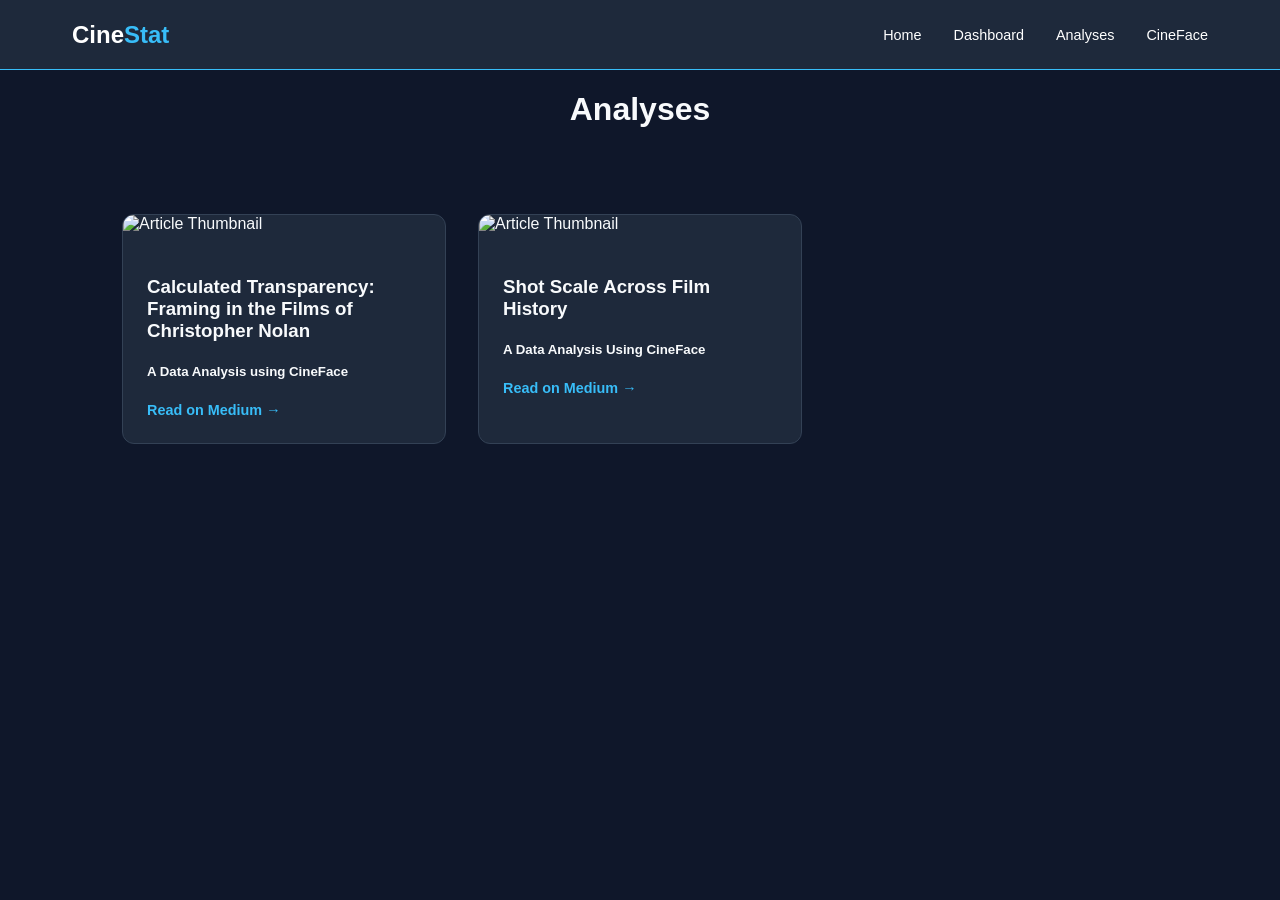
==== docs/analyses.html @ 9fae62ab "initial finish of site" ====
<!DOCTYPE html>
<html lang="en">
<head>
    <meta charset="UTF-8">
    <meta name="viewport" content="width=device-width, initial-scale=1.0">
    <title>Analyses | Cinestat</title>
    <link rel="stylesheet" href="style.css">
    <!-- <style>
        :root {
            --bg-color: #0f172a;
            --card-bg: #1e293b;
            --text-color: #f8fafc;
            --accent-color: #38bdf8;
        }

        body {
            font-family: sans-serif;
            background-color: var(--bg-color);
            color: var(--text-color);
            margin: 0;
            padding: 2rem;
        }

        nav { margin-bottom: 3rem; text-align: center; }
        nav a { color: var(--accent-color); text-decoration: none; font-weight: bold; }


    </style> -->
</head>
<body class="analysis-layout">
    <nav class="navbar">
        <div class="nav-container">
            <a href="index.html" class="nav-logo">Cine<span>Stat</span></a>
            <ul class="nav-links">
                <li><a href="index.html">Home</a></li>
                <li><a href="dashboard.html">Dashboard</a></li>
                <li><a href="analyses.html">Analyses</a></li>
                <li><a href="https://github.com/astaileyyoung/CineFace" target="_blank">CineFace</a></li>
            </ul>
        </div>
    </nav>

    <h1 style="text-align: center;">Analyses</h1>

    <div class="container">
        <div class="grid">
            <!-- Article 1 -->
            <div class="card">
                <img src="https://miro.medium.com/v2/resize:fit:720/format:webp/1*WrCJIReZfqjPlGM55V55gQ.png" alt="Article Thumbnail">
                <div class="card-content">
                    <h3>Calculated Transparency: Framing in the Films of Christopher Nolan</h3>
                    <h5>A Data Analysis using CineFace</h5>
                    <a href="https://medium.com/@amosstaileyyoung/christopher-nolan-a-style-of-calculated-transparency-07df959f924b?source=your_stories_outbox---writer_outbox_published-----------------------------------------" class="read-more" target="_blank">Read on Medium →</a>
                </div>
            </div>

            <!-- Article 2 -->
            <div class="card">
                <img src="https://miro.medium.com/v2/resize:fit:720/format:webp/1*xH1f8M4GQTe20hN3ojoHLQ.png" alt="Article Thumbnail">
                <div class="card-content">
                    <h3>Shot Scale Across Film History</h3>
                    <h5>A Data Analysis Using CineFace</h5>
                    <a href="https://medium.com/@amosstaileyyoung/shot-scale-across-film-history-40839b85e8a0?source=your_stories_outbox---writer_outbox_published-----------------------------------------" class="read-more" target="_blank">Read on Medium →</a>
                </div>
            </div>
        </div>
    </div>

</body>
</html>
---- docs/style.css ----
/* ==========================================
   1. CORE THEME & RESET
   ========================================== */
:root {
    --bg-color: #0f172a;
    --card-bg: #1e293b;
    --text-color: #f8fafc;
    --accent-color: #38bdf8;
}

* { box-sizing: border-box; }

body {
    background-color: var(--bg-color);
    color: var(--text-color);
    font-family: sans-serif;
    margin: 0;
    padding: 0;
    min-height: 100vh;
    position: relative; 
}

h1 span {
    color: var(--accent-color);
}

/* ==========================================
   2. NAVIGATION (Logo Left, Links Right)
   ========================================== */
.navbar {
    height: 70px;
    background: var(--card-bg);
    border-bottom: 1px solid var(--accent-color);
    position: sticky;
    top: 0;
    z-index: 1000;
    display: flex;
    align-items: center;
}

.nav-container {
    width: 100%;
    max-width: 1200px;
    margin: 0 auto;
    padding: 0 2rem;
    display: flex;
    justify-content: space-between;
    align-items: center;
}

.nav-logo { 
    color: white; 
    text-decoration: none; 
    font-weight: bold; 
    font-size: 1.5rem;
}

.nav-logo span { color: var(--accent-color); }

.nav-links {
    list-style: none;
    display: flex;
    gap: 2rem;
    margin: 0;
    padding: 0;
}

.nav-links a {
    color: #ffff;
    text-decoration: none;
    font-size: 0.9rem;
    transition: color 0.2s;
}

.nav-links a:hover { color: var(--accent-color); }

/* ==========================================
   3. THE MAIN CONTAINER
   ========================================== */

.container {
    max-width: 1100px;
    margin: 0 auto;
    padding: 2rem;
    /* This centers the text for Home, but the Grid stays left-aligned naturally */
    text-align: center; 
    display: flex;
    flex-direction: column;
    align-items: center;
}
/* ==========================================
   4. IFRAME / DASHBOARD STYLES (RESTORED)
   ========================================== */
.iframe-container {
    width: 100%;
    height: 80vh; /* This is 80% of the screen height */
    min-height: 600px; /* Safety net so it never hits 0px */
    display: block !important; /* Ensure no flexbox logic hides it */
    position: relative;
    background-color: #1e293b; /* If you see this color, the container is working */
}

/* 3. The Iframe must fill that container 100% */
.iframe {
    width: 100%;
    height: 100%;
    border: none;
    display: block;
}
/* ==========================================
   5. HOME & ARTICLE STYLES
   ========================================== */
.home-content {
    display: flex;
    flex-direction: column;
    align-items: center;
    justify-content: center;
    text-align: center;
    width: 100%;
}

.hero-image {
    max-width: 100%;
    max-height: 350px; 
    border-radius: 8px;
    margin: 1.5rem 0;
    box-shadow: 0 0 20px rgba(56, 189, 248, 0.2);
}

.dashboard-btn {
    display: inline-block;
    background: var(--accent-color);
    color: var(--bg-color);
    padding: 0.8rem 1.5rem;
    text-decoration: none;
    border-radius: 6px;
    font-weight: bold;
    margin-top: 1rem;
}

.grid {
    display: grid;
    grid-template-columns: repeat(auto-fill, minmax(300px, 1fr));
    gap: 2rem;
    width: 100%; /* Forces the grid to use the full container width */
    text-align: left; /* Keeps card text professional, not centered */
    margin-top: 2rem;
}

.card { background: var(--card-bg); border-radius: 12px; overflow: hidden; border: 1px solid #334155; }
.card-content { padding: 1.5rem; }
.card img { width: 100%; height: 180px; object-fit: cover; }

.read-more {
    color: var(--accent-color) !important; /* Forces it to stay Blue */
    text-decoration: none;
    font-weight: bold;
    font-size: 0.9rem;
    transition: opacity 0.2s;
}

.read-more:visited {
    color: var(--accent-color) !important; /* Kills the purple */
}

.read-more:hover {
    opacity: 0.8;
    text-decoration: underline;
}

/* ==========================================
   6. FOOTER (Bottom Anchored)
   ========================================== */
footer {
    position: absolute;
    bottom: 0;
    width: 100%;
    height: 80px;
    display: flex;
    align-items: center;
    justify-content: center;
    font-size: 0.85rem;
    color: #64748b;
    border-top: 1px solid rgba(255,255,255,0.05);
}
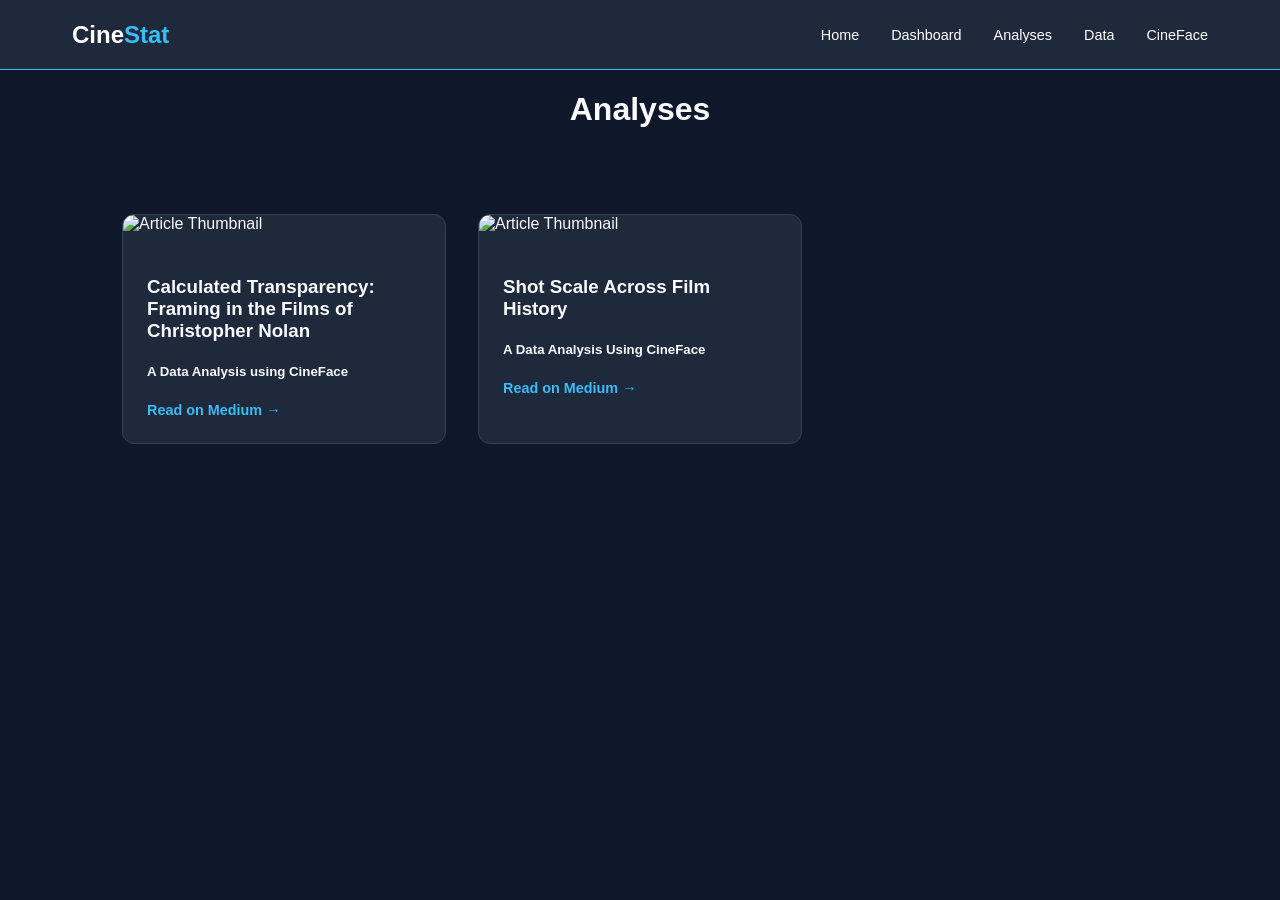
==== commit 3f24d46d: "initial website layout completed" ====
--- a/docs/analyses.html
+++ b/docs/analyses.html
@@ -35,6 +35,7 @@
                 <li><a href="index.html">Home</a></li>
                 <li><a href="dashboard.html">Dashboard</a></li>
                 <li><a href="analyses.html">Analyses</a></li>
+                <li><a href="data.html">Data</a></li>
                 <li><a href="https://github.com/astaileyyoung/CineFace" target="_blank">CineFace</a></li>
             </ul>
         </div>
--- a/docs/style.css
+++ b/docs/style.css
@@ -91,22 +91,30 @@
 /* ==========================================
    4. IFRAME / DASHBOARD STYLES (RESTORED)
    ========================================== */
+/* 1. Add a specific class to handle full-width layouts */
+.container.full-width {
+    max-width: 100%; /* Remove the 1100px limit */
+    width: 100%;
+    padding: 0;     /* Remove padding so it touches the edges */
+    margin: 0;
+}
+
+/* 2. Fix the iframe container height and behavior */
 .iframe-container {
     width: 100%;
-    height: 80vh; /* This is 80% of the screen height */
-    min-height: 600px; /* Safety net so it never hits 0px */
-    display: block !important; /* Ensure no flexbox logic hides it */
-    position: relative;
-    background-color: #1e293b; /* If you see this color, the container is working */
+    /* Use calc to subtract navbar(70px) and footer(80px) from the total height */
+    height: calc(100vh - 150px); 
+    min-height: 700px; 
+    background-color: #1e293b;
 }
 
-/* 3. The Iframe must fill that container 100% */
+/* 3. Ensure the iframe fills every pixel */
 .iframe {
     width: 100%;
     height: 100%;
     border: none;
-    display: block;
 }
+
 /* ==========================================
    5. HOME & ARTICLE STYLES
    ========================================== */
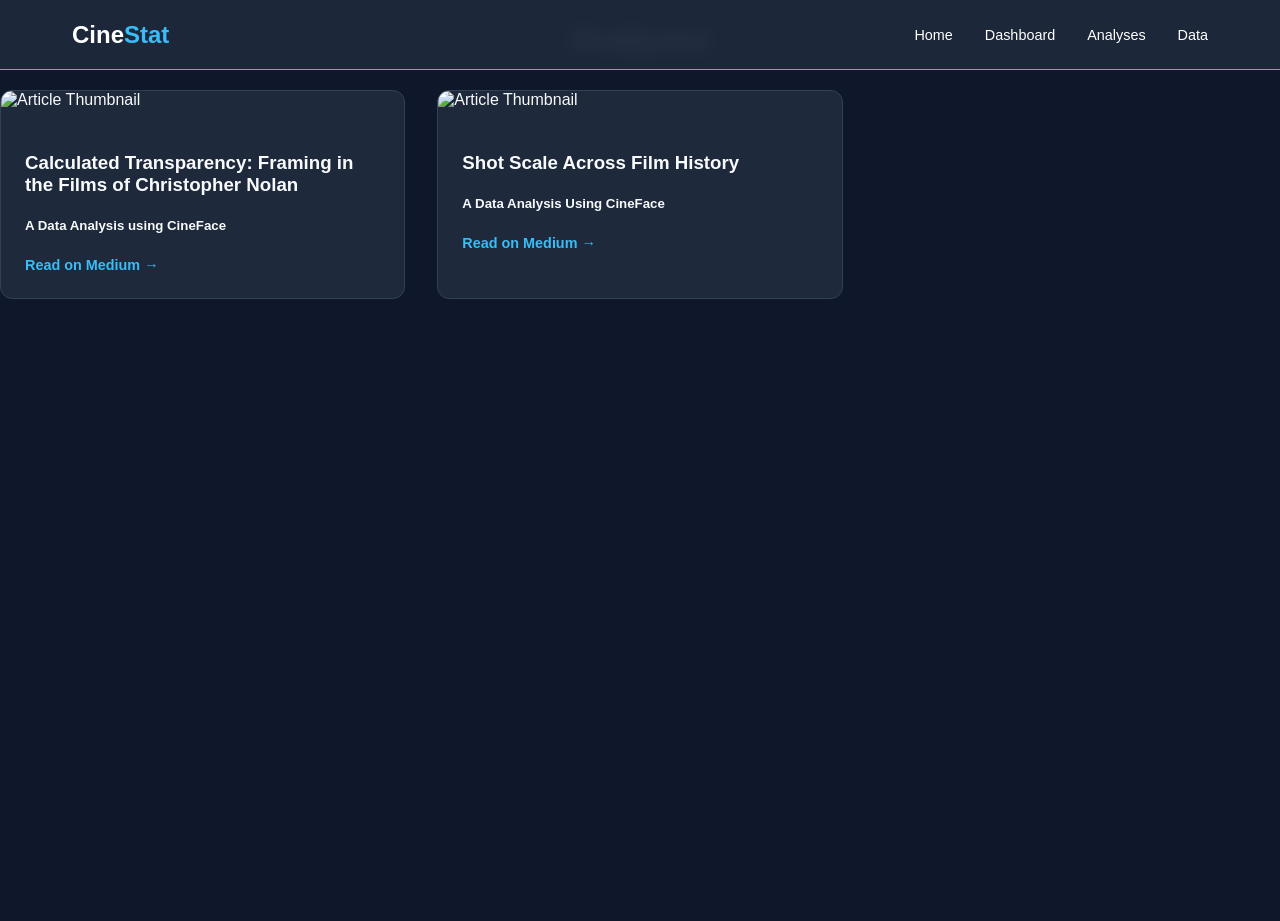
==== commit fe81b416: "updated home page to allow scrolling" ====
--- a/docs/analyses.html
+++ b/docs/analyses.html
@@ -35,8 +35,7 @@
                 <li><a href="index.html">Home</a></li>
                 <li><a href="dashboard.html">Dashboard</a></li>
                 <li><a href="analyses.html">Analyses</a></li>
-                <li><a href="data.html">Data</a></li>
-                <li><a href="https://github.com/astaileyyoung/CineFace" target="_blank">CineFace</a></li>
+                <li><a href="https://huggingface.co/datasets/astaileyyoung/CineFaceDB">Data</a></li>
             </ul>
         </div>
     </nav>
--- a/docs/style.css
+++ b/docs/style.css
@@ -16,12 +16,17 @@
     font-family: sans-serif;
     margin: 0;
     padding: 0;
+    overflow: hidden; /* Prevents double scrollbars with full-page scroll */
     min-height: 100vh;
     position: relative; 
 }
 
-h1 span {
+h1 span, h2 span {
     color: var(--accent-color);
+}
+
+html {
+    scroll-behavior: smooth;
 }
 
 /* ==========================================
@@ -29,10 +34,13 @@
    ========================================== */
 .navbar {
     height: 70px;
-    background: var(--card-bg);
+    background: rgba(30, 41, 59, 0.95); /* Using var(--card-bg) with modern transparency */
+    backdrop-filter: blur(8px); /* Frosted-glass look over scrolling panels */
     border-bottom: 1px solid var(--accent-color);
-    position: sticky;
+    position: fixed; /* Fixed is required so it stays floating during full-page snapping */
     top: 0;
+    left: 0;
+    width: 100%;
     z-index: 1000;
     display: flex;
     align-items: center;
@@ -66,7 +74,7 @@
 }
 
 .nav-links a {
-    color: #ffff;
+    color: #ffffff;
     text-decoration: none;
     font-size: 0.9rem;
     transition: color 0.2s;
@@ -75,40 +83,167 @@
 .nav-links a:hover { color: var(--accent-color); }
 
 /* ==========================================
-   3. THE MAIN CONTAINER
-   ========================================== */
-
-.container {
-    max-width: 1100px;
+   3. THE MAIN CONTAINER & SCROLLING SPLIT LAYOUT
+   ========================================== */
+.scroll-container {
+    height: 100vh;
+    overflow-y: scroll;
+    scroll-snap-type: y mandatory;
+}
+
+.scroll-section {
+    height: 100vh;
+    width: 100%;
+    display: flex;
+    flex-direction: column;
+    justify-content: center;
+    align-items: center;
+    scroll-snap-align: start;
+    position: relative;
+    box-sizing: border-box;
+    padding-top: 70px; 
+}
+
+/* Background panel accents */
+.hero-section { background-color: var(--bg-color); }
+.dashboard-section { background-color: var(--card-bg); }
+.analyses-section { background-color: var(--bg-color); }
+.data-section { background-color: var(--card-bg); }
+
+/* Maximized Flex Box Grid container width */
+.section-split {
+    display: flex;
+    align-items: center;
+    justify-content: space-between;
+    width: 100%;
+    max-width: 1400px; /* Expanded from 1200px to allow larger visual assets */
     margin: 0 auto;
-    padding: 2rem;
-    /* This centers the text for Home, but the Grid stays left-aligned naturally */
-    text-align: center; 
-    display: flex;
-    flex-direction: column;
-    align-items: center;
-}
+    padding: 0 5rem;
+    gap: 5rem; /* Wide channel spacing between text block and image */
+}
+
+.section-split.reverse {
+    flex-direction: row-reverse;
+}
+
+.section-text {
+    flex: 1.1; /* Gives slightly more horizontal weight to text layout */
+    text-align: left;
+}
+
+.section-text h1 {
+    font-size: 3.5rem; /* Emphasized logo headline text scaling */
+    margin: 0 0 1rem 0;
+}
+
+.section-text h2 {
+    font-size: 2.8rem; /* Expanded section titles */
+    margin: 0 0 1rem 0;
+}
+
+.section-text p {
+    font-size: 1.2rem; /* Cleaned typography baseline sizing */
+    line-height: 1.6;
+    color: #94a3b8; 
+    margin-bottom: 2rem;
+}
+
+.section-image-wrapper {
+    flex: 1.3; /* Allocates extra layout footprint space to images */
+    display: flex;
+    justify-content: center;
+    align-items: center;
+}
+
+/* Expanded fluid asset styling */
+.panel-image {
+    width: 100%;
+    max-width: 650px; /* Expanded maximum viewport size from 500px */
+    height: auto;
+    /* Scales dynamically to take up half the available screen height */
+    max-height: 52vh; 
+    object-fit: cover;
+    border-radius: 8px;
+    box-shadow: 0 20px 40px rgba(0, 0, 0, 0.6);
+    border: 1px solid rgba(255, 255, 255, 0.08);
+    transition: transform 0.3s ease, border-color 0.3s ease;
+}
+
+.panel-image:hover {
+    transform: scale(1.015);
+    border-color: var(--accent-color);
+}
+
+/* ==========================================
+   RESPONSIVE DESIGN SYSTEM OVERRIDES
+   ========================================== */
+
+/* Medium Laptop Screens: Adjust scaling gracefully */
+@media (max-height: 800px) and (min-width: 901px) {
+    .panel-image {
+        max-height: 45vh; /* Shrinks image slightly so elements fit on short laptop displays */
+    }
+    .section-text h2 {
+        font-size: 2.2rem;
+    }
+}
+
+/* Mobile & Small Tablet Breaks */
+@media (max-width: 900px) {
+    body {
+        overflow-y: auto; /* Drops global lock on mobile layout frames */
+    }
+
+    .scroll-container {
+        height: auto;
+        overflow-y: visible;
+        scroll-snap-type: none; /* Disables snapping to prevent browser jerking on phones */
+    }
+
+    .scroll-section {
+        height: auto; /* Lets panels elongate naturally with content demands */
+        min-height: 90vh;
+        scroll-snap-align: none;
+        padding: 5rem 2rem 4rem 2rem; /* Clean vertical spacing padding gaps */
+    }
+
+    .section-split, .section-split.reverse {
+        flex-direction: column;
+        text-align: center;
+        gap: 3rem;
+        padding: 0;
+    }
+    
+    .section-text {
+        text-align: center;
+    }
+
+    .section-text h1 { font-size: 2.8rem; }
+    .section-text h2 { font-size: 2.2rem; }
+
+    .panel-image {
+        max-width: 100%;
+        max-height: 300px; /* Controlled phone boundary clamp height limit */
+    }
+}
+
 /* ==========================================
    4. IFRAME / DASHBOARD STYLES (RESTORED)
    ========================================== */
-/* 1. Add a specific class to handle full-width layouts */
 .container.full-width {
-    max-width: 100%; /* Remove the 1100px limit */
-    width: 100%;
-    padding: 0;     /* Remove padding so it touches the edges */
+    max-width: 100%; 
+    width: 100%;
+    padding: 0;     
     margin: 0;
 }
 
-/* 2. Fix the iframe container height and behavior */
 .iframe-container {
     width: 100%;
-    /* Use calc to subtract navbar(70px) and footer(80px) from the total height */
     height: calc(100vh - 150px); 
     min-height: 700px; 
     background-color: #1e293b;
 }
 
-/* 3. Ensure the iframe fills every pixel */
 .iframe {
     width: 100%;
     height: 100%;
@@ -135,7 +270,8 @@
     box-shadow: 0 0 20px rgba(56, 189, 248, 0.2);
 }
 
-.dashboard-btn {
+/* Unified button style using your design rules */
+.dashboard-btn, .action-btn, .scroll-down-btn {
     display: inline-block;
     background: var(--accent-color);
     color: var(--bg-color);
@@ -144,14 +280,33 @@
     border-radius: 6px;
     font-weight: bold;
     margin-top: 1rem;
+    transition: transform 0.2s ease, opacity 0.2s ease;
+}
+
+.action-btn:hover, .dashboard-btn:hover, .scroll-down-btn:hover {
+    transform: translateY(-2px);
+    opacity: 0.9;
+}
+
+/* Secondary styled links for internal sections */
+.secondary-link {
+    color: var(--accent-color);
+    display: block;
+    margin-top: 1rem;
+    text-decoration: none;
+    font-weight: bold;
+}
+
+.secondary-link:hover {
+    text-decoration: underline;
 }
 
 .grid {
     display: grid;
     grid-template-columns: repeat(auto-fill, minmax(300px, 1fr));
     gap: 2rem;
-    width: 100%; /* Forces the grid to use the full container width */
-    text-align: left; /* Keeps card text professional, not centered */
+    width: 100%; 
+    text-align: left; 
     margin-top: 2rem;
 }
 
@@ -160,7 +315,7 @@
 .card img { width: 100%; height: 180px; object-fit: cover; }
 
 .read-more {
-    color: var(--accent-color) !important; /* Forces it to stay Blue */
+    color: var(--accent-color) !important; 
     text-decoration: none;
     font-weight: bold;
     font-size: 0.9rem;
@@ -168,7 +323,7 @@
 }
 
 .read-more:visited {
-    color: var(--accent-color) !important; /* Kills the purple */
+    color: var(--accent-color) !important; 
 }
 
 .read-more:hover {
@@ -190,5 +345,4 @@
     font-size: 0.85rem;
     color: #64748b;
     border-top: 1px solid rgba(255,255,255,0.05);
-}
-
+}
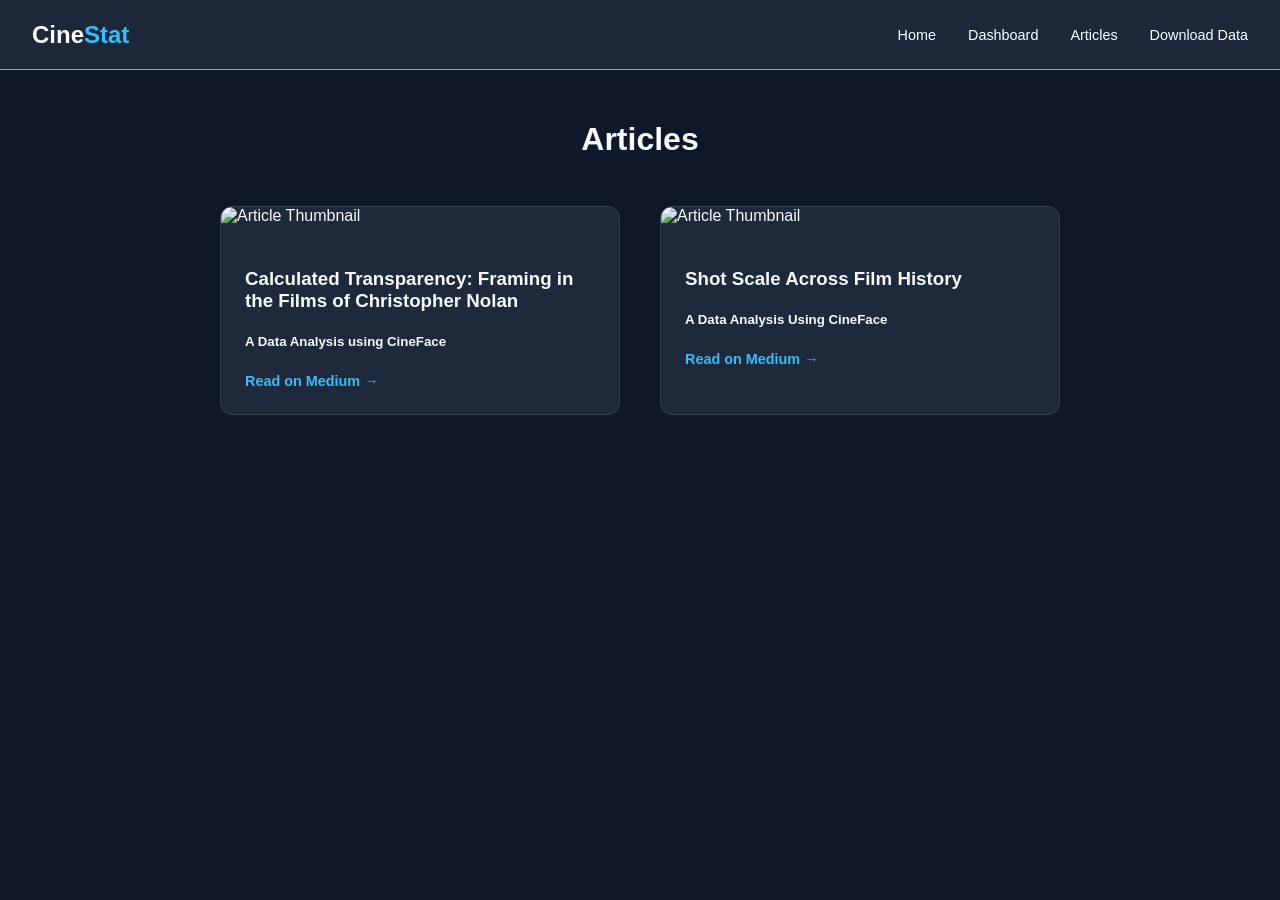
==== commit dfa6768d: "whatever" ====
--- a/docs/analyses.html
+++ b/docs/analyses.html
@@ -34,13 +34,13 @@
             <ul class="nav-links">
                 <li><a href="index.html">Home</a></li>
                 <li><a href="dashboard.html">Dashboard</a></li>
-                <li><a href="analyses.html">Analyses</a></li>
-                <li><a href="https://huggingface.co/datasets/astaileyyoung/CineFaceDB">Data</a></li>
+                <li><a href="analyses.html">Articles</a></li>
+                <li><a href="https://huggingface.co/datasets/astaileyyoung/CineFaceDB" target="_blank">Download Data</a></li>
             </ul>
         </div>
     </nav>
 
-    <h1 style="text-align: center;">Analyses</h1>
+    <h1 style="text-align: center;">Articles</h1>
 
     <div class="container">
         <div class="grid">
--- a/docs/style.css
+++ b/docs/style.css
@@ -9,6 +9,10 @@
 }
 
 * { box-sizing: border-box; }
+
+html {
+    scroll-behavior: smooth;
+}
 
 body {
     background-color: var(--bg-color);
@@ -16,7 +20,9 @@
     font-family: sans-serif;
     margin: 0;
     padding: 0;
-    overflow: hidden; /* Prevents double scrollbars with full-page scroll */
+    /* CHANGED: Reverted to standard browser scrolling defaults */
+    overflow-x: hidden; 
+    overflow-y: auto;   
     min-height: 100vh;
     position: relative; 
 }
@@ -25,30 +31,28 @@
     color: var(--accent-color);
 }
 
-html {
-    scroll-behavior: smooth;
-}
 
 /* ==========================================
    2. NAVIGATION (Logo Left, Links Right)
    ========================================== */
 .navbar {
     height: 70px;
-    background: rgba(30, 41, 59, 0.95); /* Using var(--card-bg) with modern transparency */
-    backdrop-filter: blur(8px); /* Frosted-glass look over scrolling panels */
+    background: rgba(30, 41, 59, 0.95); 
+    backdrop-filter: blur(8px); 
     border-bottom: 1px solid var(--accent-color);
-    position: fixed; /* Fixed is required so it stays floating during full-page snapping */
+    position: fixed; 
     top: 0;
     left: 0;
     width: 100%;
     z-index: 1000;
     display: flex;
     align-items: center;
+    transition: height 0.3s ease; /* Smooth transition if height changes */
 }
 
 .nav-container {
     width: 100%;
-    max-width: 1200px;
+    max-width: 1400px; /* Matched to your wider split container limit */
     margin: 0 auto;
     padding: 0 2rem;
     display: flex;
@@ -61,6 +65,7 @@
     text-decoration: none; 
     font-weight: bold; 
     font-size: 1.5rem;
+    white-space: nowrap; /* Prevents Cine and Stat from snapping to two lines */
 }
 
 .nav-logo span { color: var(--accent-color); }
@@ -77,14 +82,55 @@
     color: #ffffff;
     text-decoration: none;
     font-size: 0.9rem;
+    font-weight: 500;
     transition: color 0.2s;
-}
-
-.nav-links a:hover { color: var(--accent-color); }
+    white-space: nowrap; /* Keeps link text like "Download Data" on a single line */
+}
+
+.nav-links a:hover, .nav-links a.active { 
+    color: var(--accent-color); 
+}
+
+/* ==========================================
+   MOBILE NAVBAR OVERRIDE (Below 768px)
+   ========================================== */
+@media (max-width: 768px) {
+    .navbar {
+        height: auto; /* Allow navbar to grow vertically to hold two rows */
+        padding: 1rem 0;
+    }
+
+    .nav-container {
+        flex-direction: column; /* Stack logo on top, links underneath */
+        gap: 1rem;
+        padding: 0 1rem;
+    }
+
+    .nav-links {
+        width: 100%;
+        justify-content: center; /* Center the links under the logo */
+        gap: 1.2rem; /* Tighter gap so everything fits across a phone screen */
+        flex-wrap: wrap; /* Allows links to cleanly drop to a second line if a phone is tiny */
+    }
+
+    .nav-links a {
+        font-size: 0.85rem; /* Marginally smaller text for handheld screens */
+    }
+
+    /* Adjust the main page scroll container padding so the taller mobile navbar doesn't cover content */
+    .scroll-section {
+        padding-top: 110px; 
+    }
+}
 
 /* ==========================================
    3. THE MAIN CONTAINER & SCROLLING SPLIT LAYOUT
    ========================================== */
+body.home-scroll-layout {
+    overflow: hidden;
+    height: 100vh;
+}
+
 .scroll-container {
     height: 100vh;
     overflow-y: scroll;
@@ -101,7 +147,8 @@
     scroll-snap-align: start;
     position: relative;
     box-sizing: border-box;
-    padding-top: 70px; 
+    /* INCREASED: Pushes the entire container content down further safely on desktop */
+    padding-top: 100px; 
 }
 
 /* Background panel accents */
@@ -132,8 +179,10 @@
 }
 
 .section-text h1 {
-    font-size: 3.5rem; /* Emphasized logo headline text scaling */
-    margin: 0 0 1rem 0;
+    font-size: 3.5rem;
+    /* MODIFIED: Changed from 0 to a small top margin to ensure breathing room below the navbar */
+    margin: 2rem 0 3rem 0; 
+    line-height: 1.2;
 }
 
 .section-text h2 {
@@ -303,11 +352,14 @@
 
 .grid {
     display: grid;
-    grid-template-columns: repeat(auto-fill, minmax(300px, 1fr));
-    gap: 2rem;
+    /* CHANGED: Swapped auto-fill to auto-fit so cards expand evenly, or cap them cleanly */
+    grid-template-columns: repeat(auto-fit, minmax(300px, 400px));
+    gap: 2.5rem;
     width: 100%; 
+    max-width: 900px; /* Constraints the grid container so 2 cards don't float apart */
+    margin: 3rem auto 0 auto; /* Centering the grid layout box horizontally */
     text-align: left; 
-    margin-top: 2rem;
+    justify-content: center; /* Forces the internal cards to center if there is leftover space */
 }
 
 .card { background: var(--card-bg); border-radius: 12px; overflow: hidden; border: 1px solid #334155; }
@@ -345,4 +397,71 @@
     font-size: 0.85rem;
     color: #64748b;
     border-top: 1px solid rgba(255,255,255,0.05);
+}
+
+/* ==========================================
+   7. FIXED FULL-SCREEN DASHBOARD ENGINE
+   ========================================== */
+
+/* Turn the body into a flexbox column that locks exactly to the screen height */
+body.dashboard-page-body {
+    display: flex;
+    flex-direction: column;
+    height: 100vh;
+    min-height: 100vh;
+    overflow: hidden; /* Stops the overall browser page from scrolling vertically */
+    position: relative;
+}
+
+/* Ensure the navbar remains standard at the top of the column */
+body.dashboard-page-body .navbar {
+    position: static; /* Drops fixed positioning here so it plays nice with the flex layout */
+    flex-shrink: 0;   /* Prevents the navbar from compressing */
+}
+
+/* The content container expands to claim all empty space between nav and footer */
+body.dashboard-page-body .container.full-width {
+    flex: 1; 
+    display: flex;
+    flex-direction: column;
+    width: 100%;
+    max-width: 100%;
+    padding: 0;
+    margin: 0;
+    overflow: hidden;
+}
+
+/* Strip out the hard calc() height and let flexbox handle it dynamically */
+body.dashboard-page-body .iframe-container {
+    width: 100%;
+    height: 100%; /* Automatically fills the container exactly */
+    min-height: 0; /* Prevents default iframe blowouts */
+    flex: 1;
+}
+
+body.dashboard-page-body .iframe {
+    width: 100%;
+    height: 100%;
+    border: none;
+    display: block;
+}
+
+/* Unpin the footer from absolute bottom so it doesn't overlap your canvas metrics */
+body.dashboard-page-body footer {
+    position: static; /* Drops absolute positioning */
+    flex-shrink: 0;   /* Prevents the footer from squishing */
+    height: 50px;     /* Slid down from 80px to save precious vertical canvas space for data */
+    background: var(--bg-color);
+}
+
+/* ==========================================
+   8. ARTICLE LIST CLEANUP
+   ========================================== */
+body.analysis-layout {
+    padding-top: 100px; /* Safely clears the fixed navbar height */
+}
+
+body.analysis-layout h1 {
+    margin-bottom: 2rem;
+    color: var(--text-color);
 }
